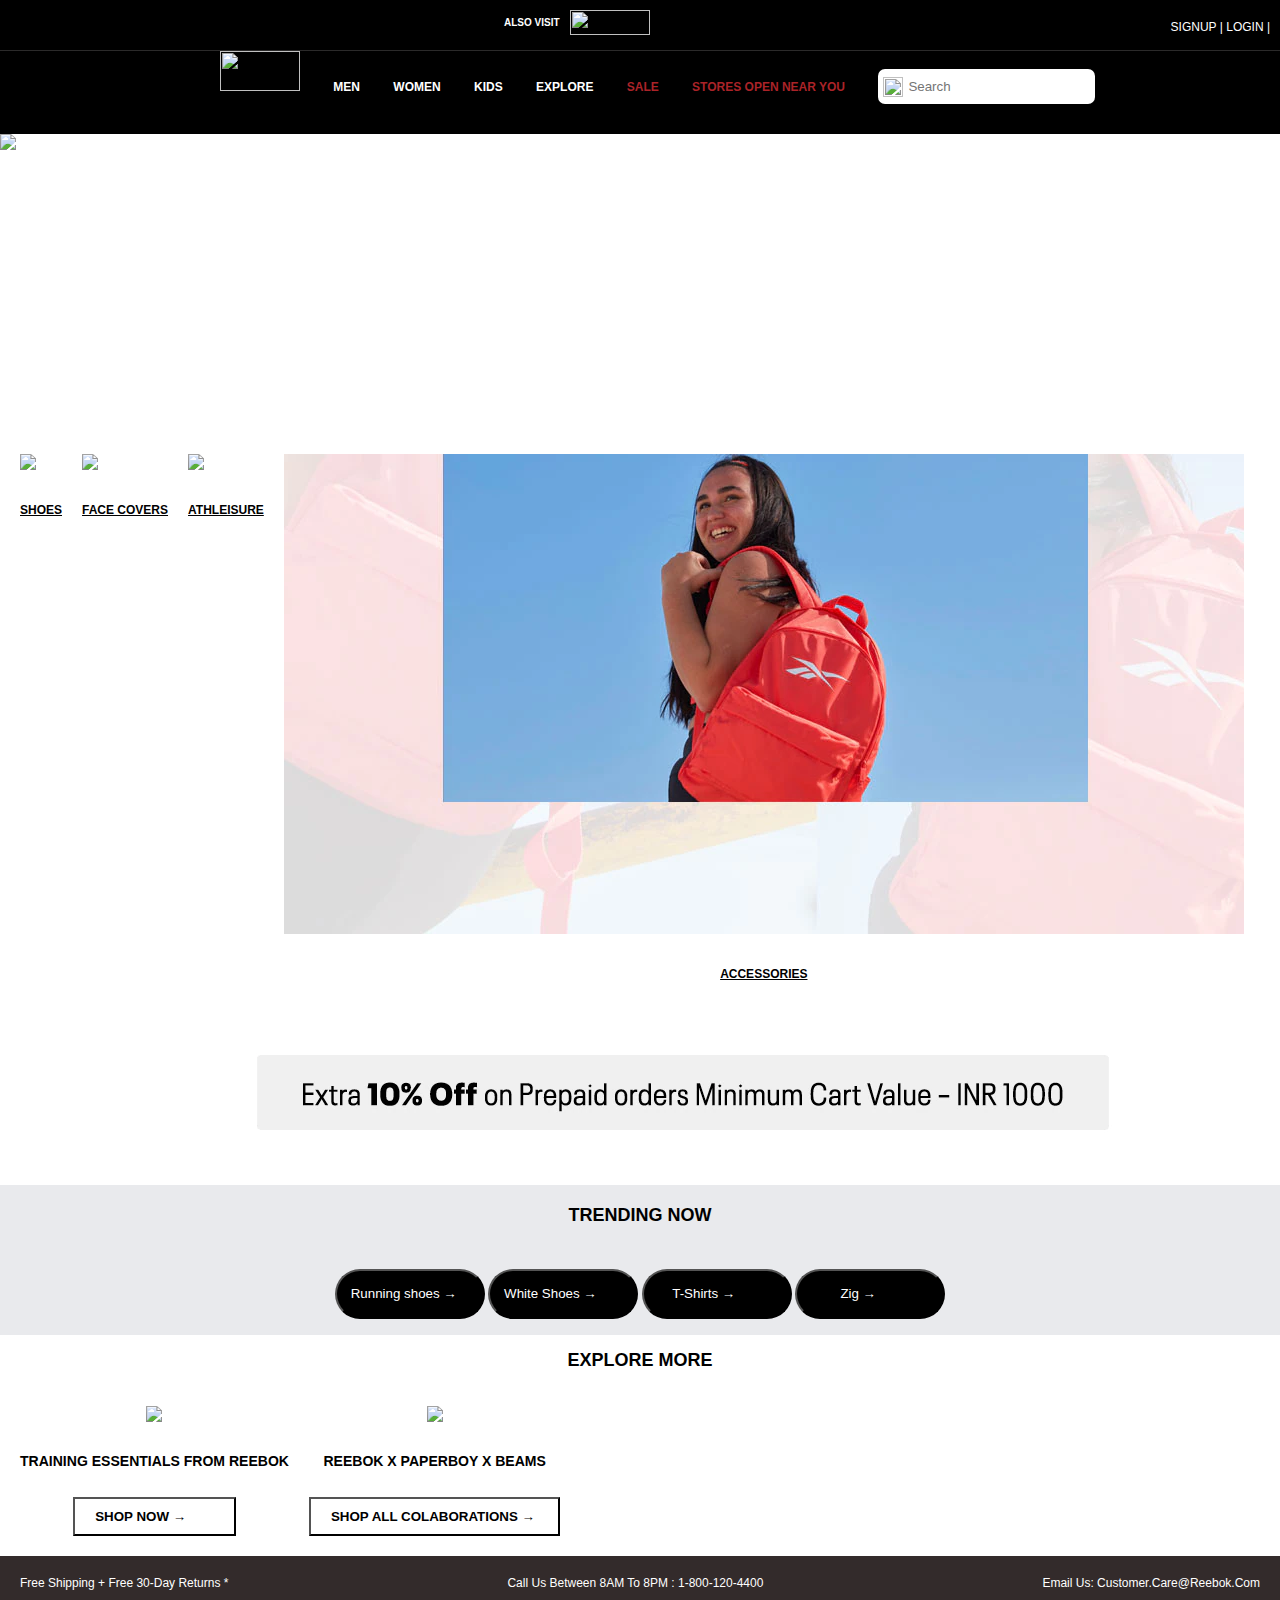
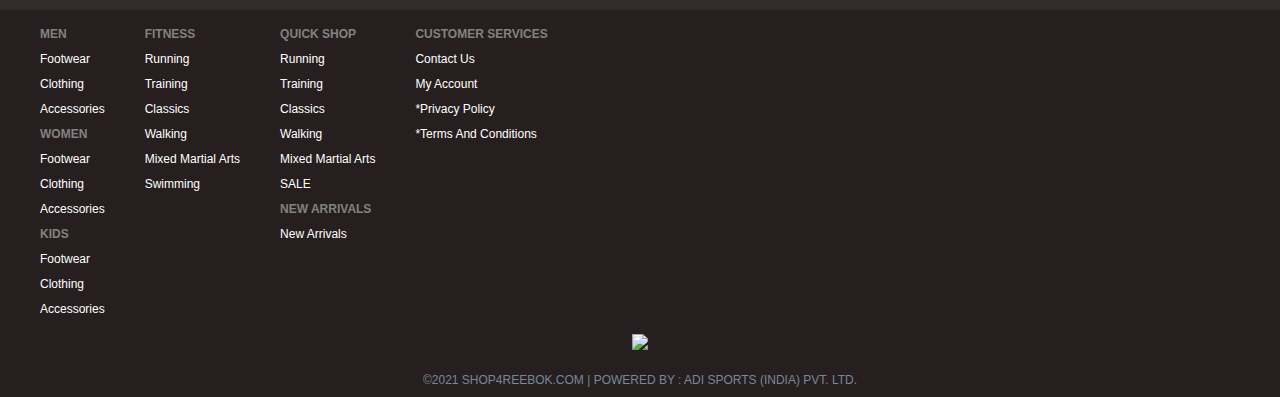
==== index.html @ 3a4088a5 "Add files via upload" ====
<!DOCTYPE html>
<html lang="en">

<head>
    <meta charset="UTF-8">
    <meta http-equiv="X-UA-Compatible" content="IE=edge">
    <meta name="viewport" content="width=device-width, initial-scale=1.0">
    <title>Document</title>
    <link href="reebok.css" rel="stylesheet" type="text/css">
</head>

<body>
    <div class="header-bg">
   
    <div class="header">
        <div class="visit">
            <h1> ALSO VISIT </h1>
            <a href="#"><img class="adidaslogo" src="img/adidaslogo.jpg" ></a>
            


        </div>
        

    <div class="login">
       <a href="#">SIGNUP |</a> 
       <a href="#">LOGIN |</a>
        </div>
        </div>
        <div class="contents">
            <ul>
                <li>
                    <img class="logo" src="img/reeboklogo2.png">
                </li>
                <li>
                <a href="#" ><b>  MEN</b></a> 
                </li>
                <li>
                    <a href="#" ><b> WOMEN</b></a> 
                </li>
                <li>
                    <a href="#" ><b>  KIDS</b></a> 
                </li>
                <li>
                    <a href="#" ><b>  EXPLORE</b></a> 
                </li>
                <li class="red"><a href="#" class="color-red" ><b>  SALE</b></a> 
                    
                </li>
                <li class="red"><a href="#" class="color-red" ><b>  STORES OPEN NEAR YOU</b></a> 
                
                </li>
                <li>
                    <img class="search"src="img/search_icon.webp"><input type="text" class="srch" placeholder="Search">
                </li>
                <li style="padding-left: 20px;">
                    <img  class="cart" src="img/cart-white.png"></li>
            </ul>

        </div>
  

</div>
<div class="fitness">
    <img src="img/Fitness_Fest_Sale_1920x800_131121 (1).webp">
</div>

<div class="images">
    <div>
        <img src="img/RBK_Website_Banners_Shoes_130821.webp"><br><br>
       <a href="#"><h4>SHOES</h4></a>
    </div>
    <div>
        <img src="img/face_covers_spotlight_960x480_7th_April.webp"><br><br>
        <a href="#"><h4>FACE COVERS</h4></a>
    </div>
    <div>
        <img src="img/ATHLEISURE_spotlight_960x480_15th_Sept.webp"><br><br>
        <a href="#"><h4>ATHLEISURE</h4></a>
    </div>
    <div>
        <img src="img/Accessories_spotlight_960x480_15th_Sept.webp"><br><br>
        <a href="#"><h4>ACCESSORIES</h4></a>
    </div>

</div>
<div>
    <img src="img/10_pct_prepaid_1Oct.webp">
</div>
<div class="button">
  <h2 style="padding-top: 20px;">TRENDING NOW</h2><br><br>
  <input class="btn1" type="button" value="Running shoes &#8594;	" />
  <input class="btn2" type="button" value="White Shoes &#8594;	"/>
  <input class="btn3" type="button"value="T-Shirts &#8594;	"/>
  <input class="btn4" type="button" value="Zig &#8594;	"/>

</div>
<div class="explore">
   <h2> EXPLORE MORE</h2>
   
</div>
<div class="exploreimg">
    <div> <img src="img/RBK_Explore_Now_Training_Essentials_960x480.webp"><br><br>
      <h3> TRAINING ESSENTIALS FROM REEBOK</h3><br>
    <input class="explore1" type="button" value="SHOP NOW &#8594;	"/></div>
    <div><img src="img/Reebok_X_PaperBoy_X_Beams_960x480_27th_Oct.webp">
       <br><br><h3>REEBOK X PAPERBOY X BEAMS</h3><br>
    <input class="explore2" type="button" value="SHOP ALL COLABORATIONS &#8594;	"/></div>

</div>
<div class="footer1">
    <div>  Free Shipping + Free 30-Day Returns * </div>
    <div> Call Us Between 8AM To 8PM : 1-800-120-4400 </div>
    <div>Email Us: Customer.Care@Reebok.Com </div>
</div>
<div class="footerlinks">
    <div >
        <ul>
            <li class="head"><b>MEN</b></li>
            <li><a href="#">Footwear</a></li>
            <li><a href ="#">Clothing</a></li>
            <li><a href ="#">Accessories</a></li>
            <li class="head"><b>WOMEN</b></li>
            <li><a href ="#">Footwear<li>
            <li><a href ="#">Clothing</a></li>
            <li><a href ="#">Accessories</a></li>
            <li class="head"><b>KIDS</b></li>
            <li><a href ="#">Footwear</a></li>
            <li><a href ="#">Clothing</a></li>
            <li><a href ="#">Accessories</a></li>
        </ul>
    </div>
    <div>
        <ul>
            <li class="head"><b>FITNESS</b></li>
            <li><a href ="#">Running</a></li>
            <li><a href ="#">Training</a></li>
            <li><a href ="#">Classics</a></li>
            <li><a href ="#">Walking</a></li>
            <li><a href ="#">Mixed Martial Arts</a></li>
            <li><a href ="#">Swimming</a></li>
            
        </ul>

    </div>
    <div >
        <ul>
            <li class="head"><b>QUICK SHOP</b></li>
            <li><a href ="#">Running</a></li>
            <li><a href ="#">Training</a></li>
            <li><a href ="#">Classics</a></li>
            <li><a href ="#">Walking</a></li>
            <li><a href ="#">Mixed Martial Arts</a></li>
            <li><a href ="#">SALE</a></li>
            <li class="head"><b>NEW ARRIVALS</b></li>
            <li><a href ="#">New Arrivals</a></li>
        </ul>    
    </div>
    <div>
        <ul>
        <li class="head"><b>CUSTOMER SERVICES</b></li>
            <li><a href ="#">Contact Us</a></li>
            <li><a href ="#">My Account</a></li>
            <li><a href ="#">*Privacy Policy</a></li>
            <li><a href ="#">*Terms And Conditions</a></li>
           
        </ul>
    </div>
</div>
<div class="paymenticon">
    <img src="img/Payment_Icon_A.webp">
</div>
<div class="copyright">
    ©2021 SHOP4REEBOK.COM | POWERED BY : ADI SPORTS (INDIA) PVT. LTD. 
</div>
    
    


</body>

</html>
---- reebok.css ----
body{
    margin: 0px;
    padding:0px;

    font-size: 12px;
    font-family: Arial, Helvetica, sans-serif;
    overflow-x: hidden;
}

.header-bg{
    background-color: #000;
}
.header{
    
    width: 100%;
   text-align: center;
    color:white;
    
    font-weight: normal;
    height: 40px;
    display: block;
    padding-top: 10px;
    border-bottom: solid 1px rgb(43, 42, 42);

    
}
.visit{
    text-align: center;
    color:white;

    position: absolute;
    font-size: 5px;
    margin-left: 504px;
    padding:0px 0px;

    display:flex;
    

}
.adidaslogo{
    width: 80px;
    height: 25px;
    margin-left: 10px;
}
.login{
    text-align: right;
    padding-top: 10px;
    padding-right: 10px;
    
}
.login a{
    text-decoration: none;
    color: white;
    cursor: pointer;
    

}
.contents{
 
    width: 980px;
    margin-left: auto;
    margin-right: auto;
    padding-bottom: 10px;
}
.contents ul{
    padding:px;
    margin: 0px;
    
}
.contents ul li{
  
    display:inline-block;
    color:white;
    list-style: none; 
    padding-left: 30px;

   
}
.contents a{
    text-decoration: none;
    color:white;
}
.red{
    color:rgb(216, 12, 12);
    
}
.contents a:hover{
    text-decoration: underline;

}
.logo{
    width:80px;
    height:40px;
}
.search{
    width:20px;
    height:20px;
    position: absolute;
    padding-top: 8px;
    padding-left: 5px;
}
.cart{
    width:17px;
    height:17px;
}
.srch{
    border-radius: 7px;
    padding:10px;
    border: 0px;
    padding-left: 30px;

}
.fitness{
   
    height:300px;
    
}
.fitness img{
    width:100%;
    float: left;
}
.images{
    display: flex;
    padding:10px;  
}
.images div{
    padding:10px;
}
.images div img{
    width:100%;
}
 
.images a{
    color:black;
    text-align: center;
}
.button{
    text-align: center;
    font-size:12px;
    background-color: #e9eaed;
    height:150px;
    
}
.btn1,.btn2,.btn3,.btn4{
    border-radius: 60px;
    color:white;
    background-color: black;
    width:150px;
    height:50px;
    cursor:pointer;

}
.explore{
    text-align: center;
}
.exploreimg{
    display: flex;
    padding:10px;  
}
.exploreimg div{
    padding:10px;
    text-align: center;
}
.exploreimg div img{
    width:100%;
}
.explore1,.explore2{
    background-color: white;
    color:black;
    align-items: center;
    padding: 10px 20px;
    cursor: pointer;
    font-weight: bold;
}

.footer1{
    display: flex;
    justify-content: space-between;
    background-color: rgb(51, 43, 43);
    color:white;
    padding:10px;
    
}
.footer1 div{
    padding:10px;
    padding-right:auto;
    padding-left: auto;
}
.footerlinks{
    background-color: rgb(39, 31, 31);
    display:flex;
}
.footerlinks ul li{
    list-style: none;
    line-height: 25px;
}
.footerlinks a{
    text-decoration: none;
    color:white;

}
.footerlinks a:hover{
    text-decoration: underline;
}
.head{
    color: #828280;
}
.color-red{
    color: #ab2328 !important;
}
.paymenticon{
    text-align:center;
    background-color:rgb(39, 31, 31) ;
}
.copyright{
    text-align: center;
    background-color:rgb(39, 31, 31);
    color:lightslategray;
    padding-bottom:10px;
    padding-top:20px;
}
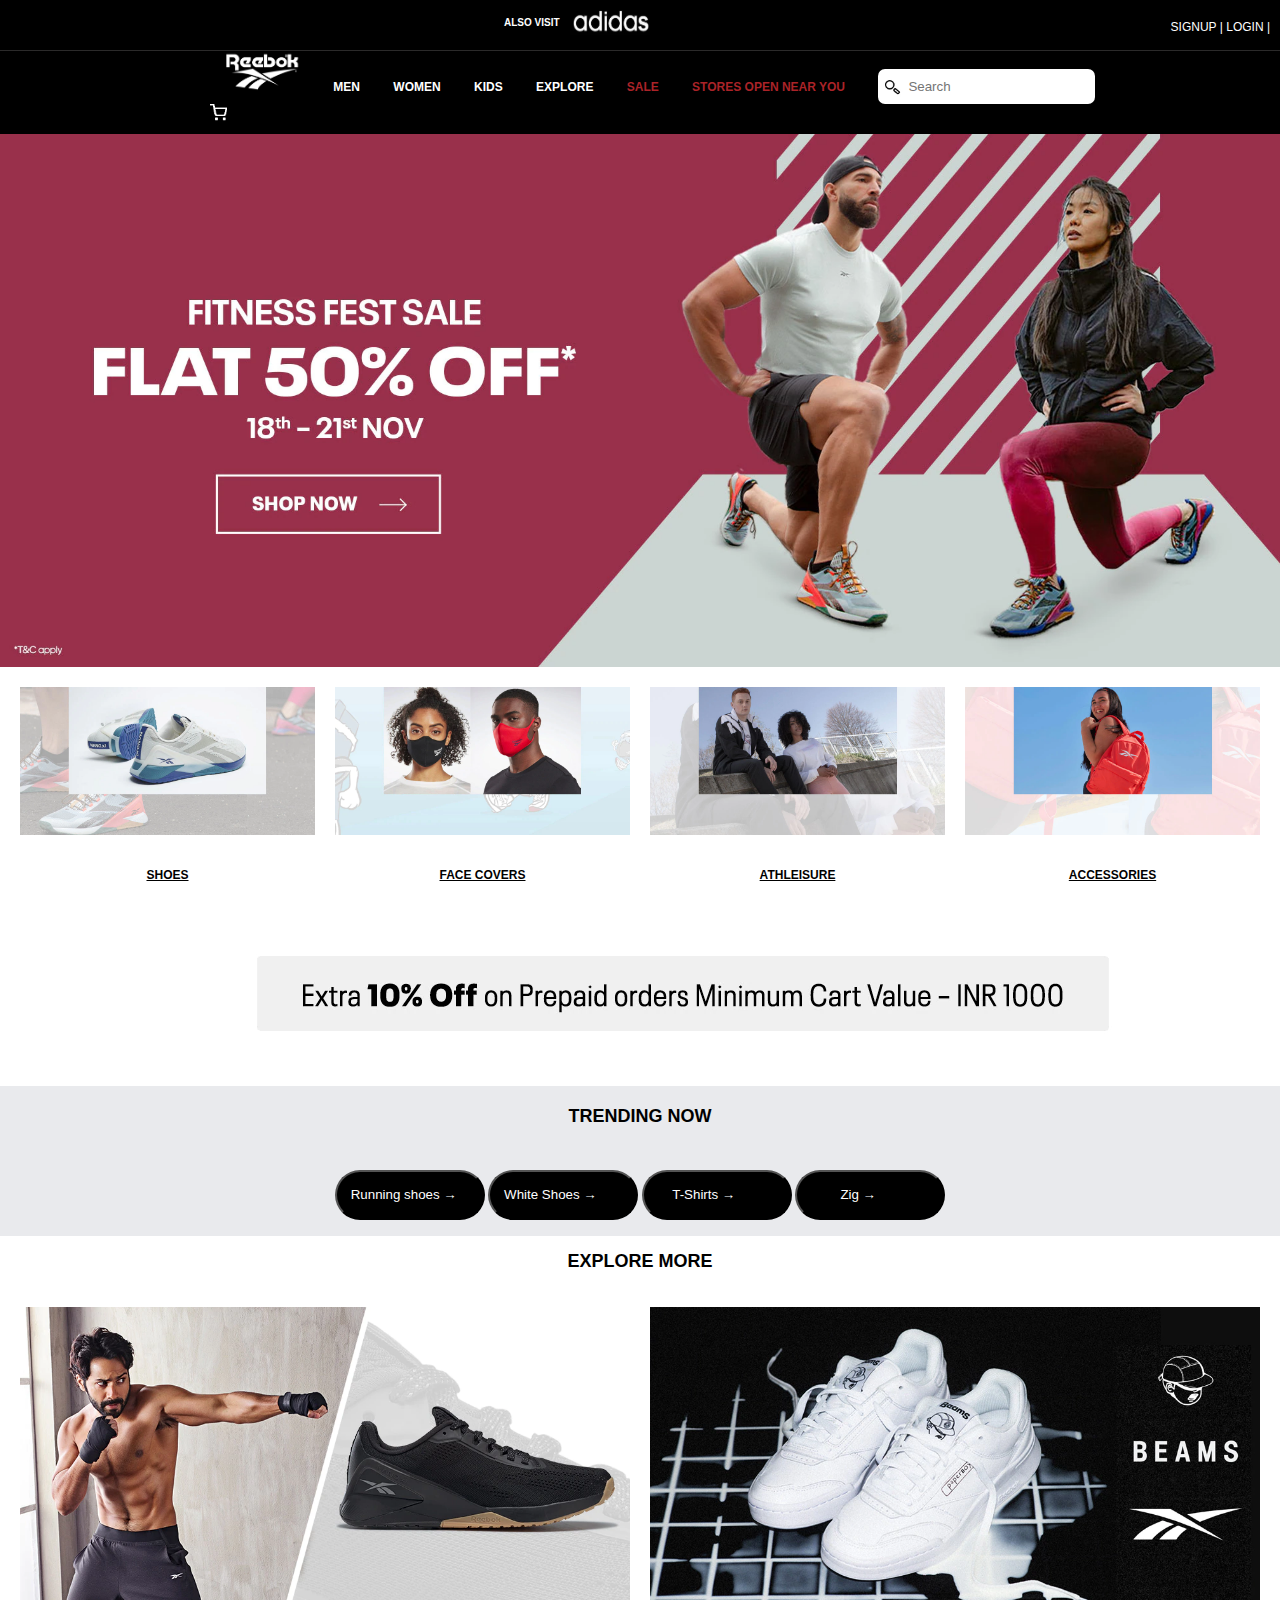
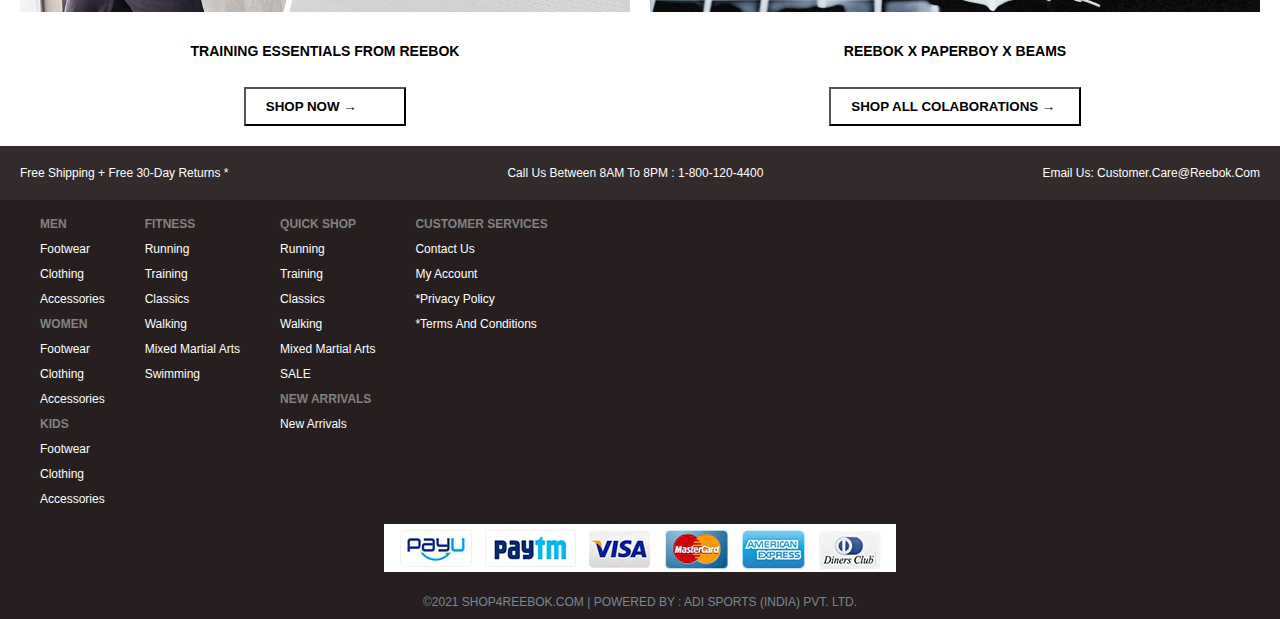
==== commit 605f0637: "Update index.html" ====
--- a/index.html
+++ b/index.html
@@ -5,7 +5,7 @@
     <meta charset="UTF-8">
     <meta http-equiv="X-UA-Compatible" content="IE=edge">
     <meta name="viewport" content="width=device-width, initial-scale=1.0">
-    <title>Document</title>
+    <title>Reebok</title>
     <link href="reebok.css" rel="stylesheet" type="text/css">
 </head>
 
@@ -179,4 +179,4 @@
 
 </body>
 
-</html>+</html>
